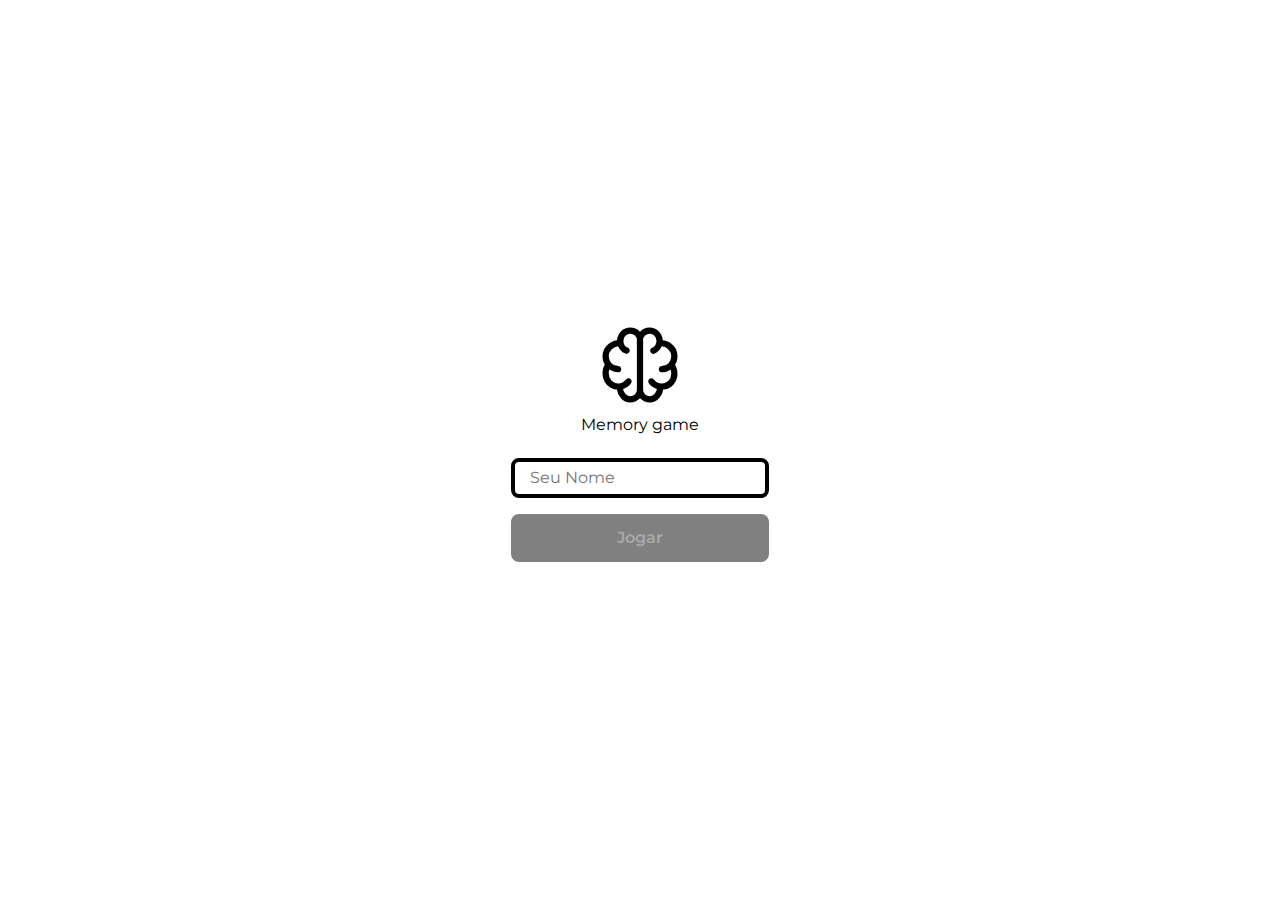
==== index.html @ db4abdaa "Començando Login Jogo da Memoria" ====
<!DOCTYPE html>
<html lang="en">
<head>
  <meta charset="UTF-8">
  <meta name="viewport" content="width=device-width, initial-scale=1.0">
  <title>Memory Game</title>
  <link rel="stylesheet" href="https://fonts.googleapis.com/css2?family=Material+Symbols+Outlined:opsz,wght,FILL,GRAD@48,400,0,0" />
  <link rel="stylesheet" href="/assets/styles/reset.css">
  <link rel="stylesheet" href="./assets/styles/index.css">
</head>
<body>
  <main>
    <span class="material-symbols-outlined">
      neurology
    </span>
    <p>Memory game</p>
    <form action="" class="form-login">
      <input type="text" class="login-input" placeholder="Seu Nome">
      <button type="submit" class="login-btn" disabled>Jogar</button>
    </form>
  </main>
  <script src="./assets/src/index.js"></script>
</body>
</html>
---- assets/styles/index.css ----
main {  
  display: flex;
  justify-content: center;
  align-items: center;
  flex-direction: column;
  height: 100%;
}

form {
  display: flex;
  flex-direction: column;
  padding: 1rem;
}

form > input, button {
  margin: 8px;
  height: 2rem;
  padding-inline: 15px;
}

input {
  border: solid 4px black;
  border-radius: 8px;
}

button {
  height: 3rem;
  border-radius: 8px;
  cursor: pointer;
  background-color: blueviolet;
  color: #fff;
  font-weight: 600;
}

button:disabled{
  color: darkgray;
  background-color: gray;
  cursor: auto;
}

.material-symbols-outlined {
  font-size: 100px;
}
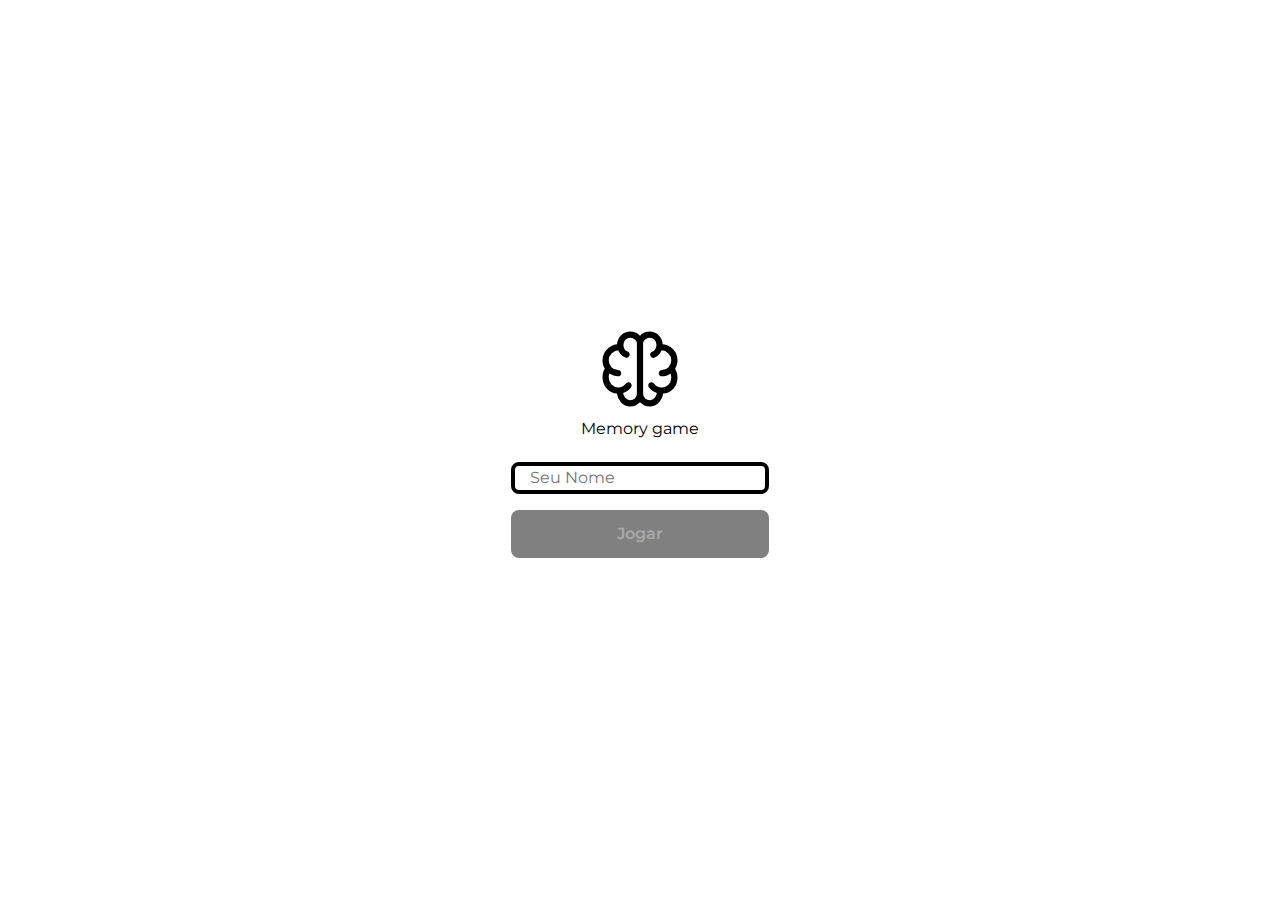
==== commit 774ee08b: "Finalização" ====
--- a/index.html
+++ b/index.html
@@ -3,10 +3,11 @@
 <head>
   <meta charset="UTF-8">
   <meta name="viewport" content="width=device-width, initial-scale=1.0">
-  <title>Memory Game</title>
+  <title>Memory Game Login</title>
   <link rel="stylesheet" href="https://fonts.googleapis.com/css2?family=Material+Symbols+Outlined:opsz,wght,FILL,GRAD@48,400,0,0" />
   <link rel="stylesheet" href="/assets/styles/reset.css">
   <link rel="stylesheet" href="./assets/styles/index.css">
+  <script defer src="./assets/src/index.js"></script>
 </head>
 <body>
   <main>
@@ -19,6 +20,5 @@
       <button type="submit" class="login-btn" disabled>Jogar</button>
     </form>
   </main>
-  <script src="./assets/src/index.js"></script>
 </body>
 </html>